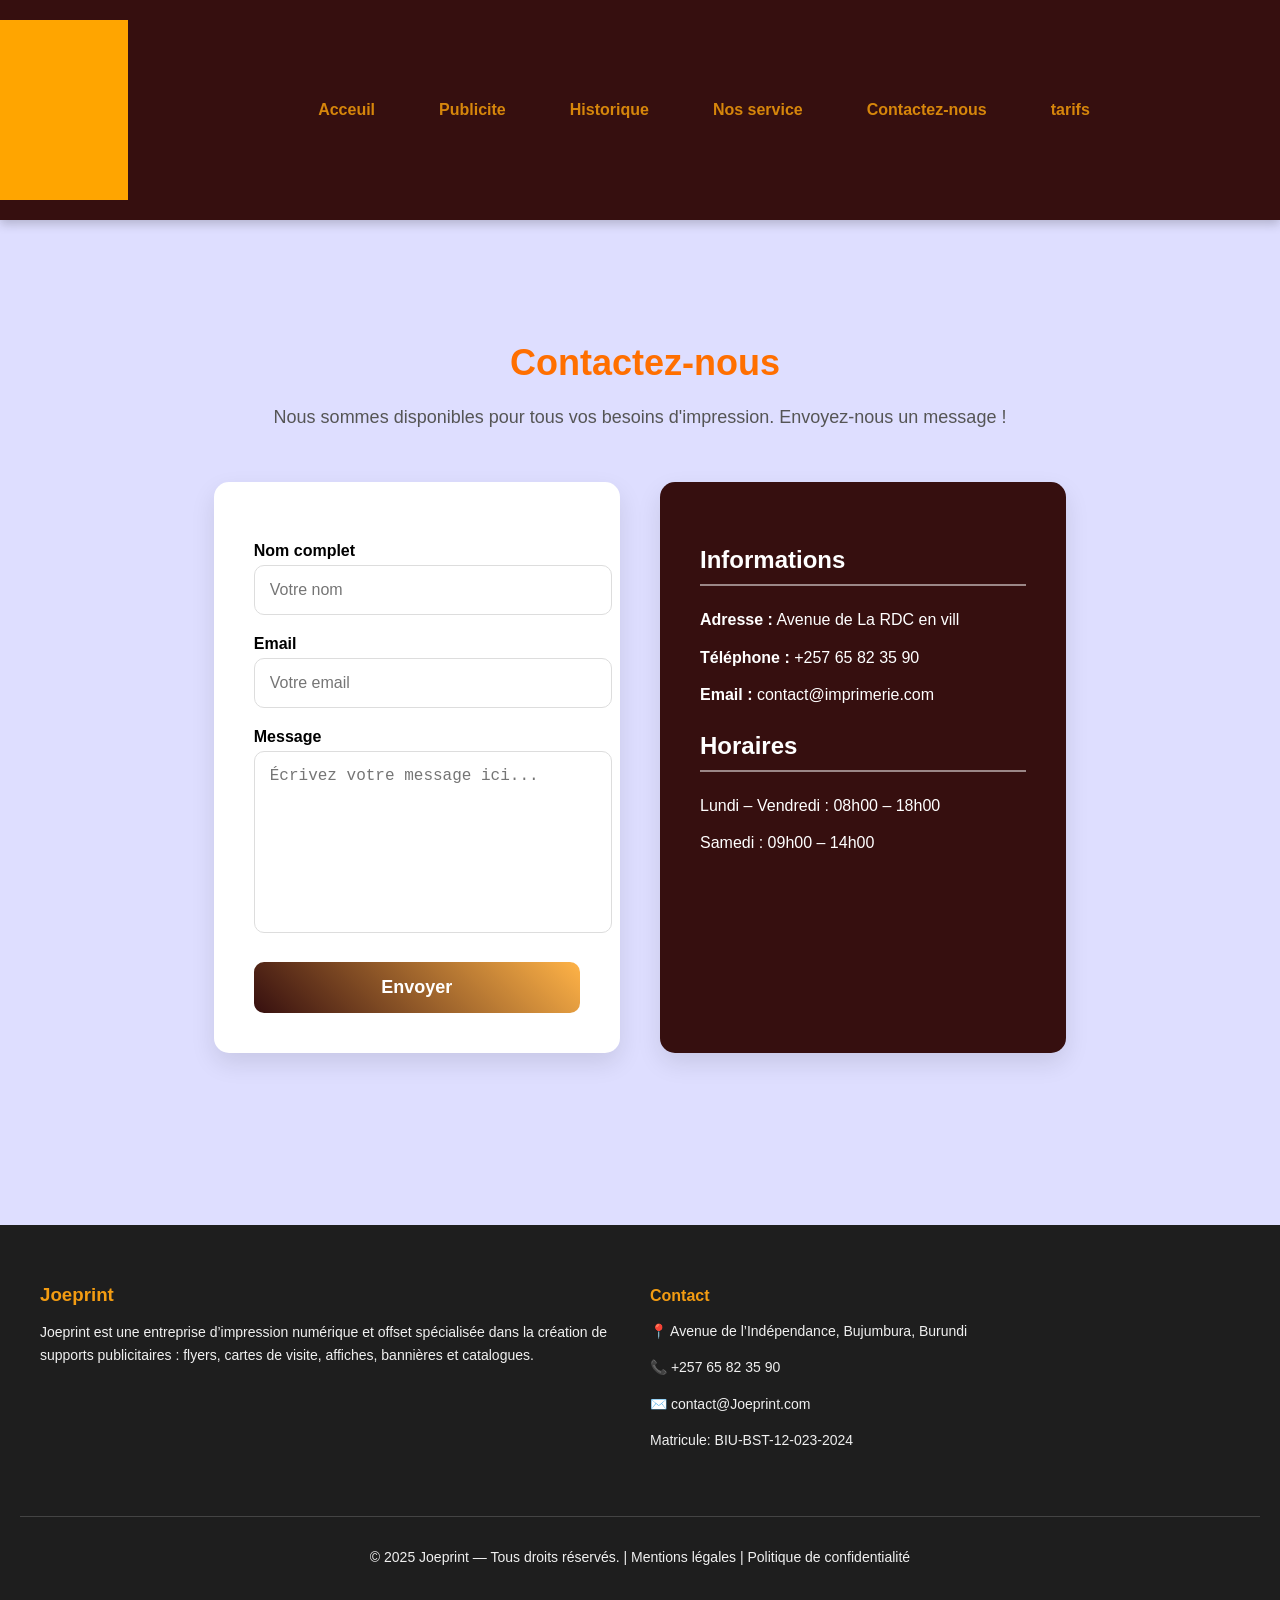
==== htmls/contacter_nous.html @ 26079d5d "le premier puul" ====
<!DOCTYPE html>
<html lang="fr">
<head>
    <meta charset="UTF-8">
    <meta name="viewport" content="width=device-width, initial-scale=1.0">
    <title>Contactez-nous - Imprimerie</title>
<link rel="stylesheet" href="../Styles/Allstyle.css">
</head>

<body>
    <header class="tetepub">
<div class="head22">
      <div class="log"></div>

        <div class="head1">
            <a href="../index.html" class="link">Acceuil</a><!--objectif-->
            <a href="publicite.html" class="link">Publicite</a>
            <a href="./historique.html" class="link">Historique</a>
            <a href="Nos_services.html" class="link">Nos service</a><!--nos contact,nos partainere-->
            <a href="./contacter_nous.html" class="link"> Contactez-nous</a>
            <a href="./htmls/taharif.html" class="link">tarifs</a>
        </div>

        <div></div>
      </div>
    </header>

    <section class="contact-section">
        <h2>Contactez-nous</h2>
        <p class="subtitle">Nous sommes disponibles pour tous vos besoins d'impression. Envoyez-nous un message !</p>

        <div class="contact-container">

            <!-- FORMULAIRE DE CONTACT -->
            <form class="contact-form">
                <label>Nom complet</label>
                <input type="text" placeholder="Votre nom">

                <label>Email</label>
                <input type="email" placeholder="Votre email">

                <label>Message</label>
                <textarea placeholder="Écrivez votre message ici..."></textarea>

                <button type="submit">Envoyer</button>
            </form>

            <!-- INFORMATIONS DE CONTACT -->
            <div class="contact-info">
                <h3>Informations</h3>
                <p><strong>Adresse :</strong> Avenue de La RDC en vill</p>
                <p><strong>Téléphone :</strong> +257 65 82 35 90</p>
                <p><strong>Email :</strong> contact@imprimerie.com</p>

                <h3>Horaires</h3>
                <p>Lundi – Vendredi : 08h00 – 18h00</p>
                <p>Samedi : 09h00 – 14h00</p>
            </div>

        </div>
    </section>
    
       <!-- ======== DEBUT DU FOOTER ======== -->
  <footer>
    <div class="footer-container">
      <!-- À propos -->
      <div class="footer-section">
        <h3>Joeprint</h3>
        <p>
          Joeprint est une entreprise d’impression numérique et offset spécialisée dans la création
          de supports publicitaires : flyers, cartes de visite, affiches, bannières et catalogues.
        </p>
      </div>

      <!-- Liens rapides -->
      
      <!----------------- Liens rapides --------------->
     

      <!-- Contact -->
      <div class="footer-section">
        <h4>Contact</h4>
        <p>📍 Avenue de l’Indépendance, Bujumbura, Burundi</p>
        <p>📞 +257 65 82 35 90</p>
        <p>✉️ contact@Joeprint.com</p>
        <p>Matricule: BIU-BST-12-023-2024</p>
        <div class="social-icons">
          <a href="#"><i class="fab fa-facebook"></i></a>
          <a href="#"><i class="fab fa-instagram"></i></a>
          <a href="#"><i class="fab fa-whatsapp"></i></a>
          <a href="#"><i class="fab fa-linkedin"></i></a>
        </div>
      </div>
    </div>





    <!-- ======== pour le mobile ======== -->
     <div class="footer-containe">
      <!-- À propos -->
      <div class="footer-section">
        <h3>Joeprint</h3>
        <p>
          Joeprint est une entreprise d’impression numérique et offset spécialisée dans la création
          de supports publicitaires : flyers, cartes de visite, affiches, bannières et catalogues.
        </p>
      </div>

      <!-- Liens rapides -->
      <div class="footer-section footer-links">
        <h4>Liens rapides</h4>
        <ul>
            <li><a href="../index.html" >Acceuil</a></li><!--objectif-->
            <li><a href="publicite.html" >Publicite</a></li>
            <li><a href="historique.html" >Historique</a></li>
            <li><a href="Nos_services.html" >Nos service</a></li>
        </ul>
      </div>
      <!-- Contact -->
      <div class="footer-section">
        <h4>Contact</h4>
        <p>📍 Avenue de l’Indépendance, Bujumbura, Burundi</p>
        <p>📞 +257 79 00 00 00</p>
        <p>✉️ contact@imprimax.com</p>
        <p>Matricule: BIU-BST-12-023-2024</p>
        <div class="social-icons">
          <a href="#"><i class="fab fa-facebook"></i></a>
          <a href="#"><i class="fab fa-instagram"></i></a>
          <a href="#"><i class="fab fa-whatsapp"></i></a>
          <a href="#"><i class="fab fa-linkedin"></i></a>
        </div>
      </div>
    </div>

    <div class="footer-bottom">
      <p>© 2025 Joeprint — Tous droits réservés. | Mentions légales | Politique de confidentialité</p>
    </div>
  </footer>
  <!-- ======== FIN DU FOOTER ======== -->

</body>
</html>
---- Styles/Allstyle.css ----
.h4{
color: rgba(0, 0, 255, 0);
}

body {
    display: flex;
    flex-direction: column;
    height: 100vh;
    width: 100%;
    margin: 0px;
    /*background:linear-gradient(rgb(192, 139, 25),white,white,white,white,rgb(192, 139, 25));*/
    background-color: rgba(0, 0, 255, 0.13);
    overflow-x: hidden;
    overflow-y: auto;
    gap: 2rem;
    font-family: 'Segoe UI', Tahoma, Geneva, Verdana, sans-serif;
    

}

body::-webkit-scrollbar {
    display: none;
}
/* ------------------------ accueill------------------*/

    /* ===== HEADER ===== */
    .tete {
        display: flex;
        flex-direction: column;
        align-items: center;
      background-color: black;
      background-color: #360f0f;
      color: #fff;
      text-align: center;
      min-height: 90%;
      border-radius: 0 0 30% 0;
    }
    .head{
        display: flex;
        justify-content: space-between;
        align-items: center;
        height: 15%;
        min-width: 100%;
    }
    .head1{
        display: flex;
        gap: 4rem;
        
    }
    .link{
        text-decoration: none;
        font-weight: 700;
        color: #d6860b;
        transition: transform 2s ease;
    }
    .link:hover{
        transform: scale(1.05);
        font-weight: 700;
        color: #d6860b;
        border-bottom: 2px solid #d6860b;
    }
    .log{
        min-height: 100%;
        width: 20%;
    }



    .tete h1 {
      font-size: 3em;
      margin-bottom: 15px;
      letter-spacing: 2px;
    }

    .tete p {
      font-size: 1.2em;
      max-width: 750px;
      margin: 0 auto 30px;
      line-height: 1.7;
    }

    .tete .linc {
      display: inline-block;
      background: #fff;
      color: #ff5722;
      padding: 12px 30px;
      border-radius: 8px;
      text-decoration: none;
      font-weight: bold;
      transition: 0.3s;
      width: 20%;
    }

    .tete .linc:hover {
      background: #222;
      color: #fff;
    }

    /* ===== SECTION ===== */
    section {
      padding: 80px 20px;
      max-width: 1200px;
      margin: auto;
    }

    h2 {
      text-align: center;
      color: #ff5722;
      margin-bottom: 40px;
      font-size: 2em;
    }

    p {
      line-height: 1.8;
    }

    /* ===== A PROPOS ===== */
    .about p {
      max-width: 950px;
      margin: auto;
      text-align: center;
      font-size: 1.05em;
    }

    /* ===== NOS VALEURS ===== */
    .values {
      display: grid;
      grid-template-columns: repeat(auto-fit, minmax(250px, 1fr));
      gap: 25px;
      margin-top: 40px;
    }

    .value {
      background: #fff;
      border-radius: 12px;
      padding: 25px;
      text-align: center;
      box-shadow: 0 4px 10px rgba(0,0,0,0.1);
      transition: 0.3s;
    }

    .value:hover {
      transform: translateY(-5px);
    }

    .value h3 {
      color: #ff5722;
      margin-bottom: 10px;
    }

    /* ===== SERVICES EN BREF ===== */
    .services-preview {

      box-shadow: 0 4px 20px rgba(0,0,0,0.1);
    }

    .service-grid {
      display: grid;
      grid-template-columns: repeat(auto-fit, minmax(280px, 1fr));
      gap: 25px;
      max-width: 1200px;
      margin: auto;
    }

    .service-item {
      background: #fafafa;
      padding: 25px;
      border-radius: 12px;
      text-align: center;
      transition: 0.3s;
    }

    .service-item:hover {
      transform: translateY(-5px);
      box-shadow: 0 4px 10px rgba(0,0,0,0.1);
    }

    .service-item img {
      width: 100%;
      border-radius: 10px;
      height: 180px;
      object-fit: cover;
      margin-bottom: 15px;
    }

    .service-item h3 {
      color: #ff5722;
      margin-bottom: 10px;
    }

    /* ===== ECO RESPONSABLE ===== */
    .eco {
      background: #f5f5f5;
      border-radius: 12px;
      padding: 50px;
      text-align: center;
      margin-top: 50px;
    }

    .eco h3 {
      color: #ff5722;
      margin-bottom: 20px;
    }

    /* ===== TÉMOIGNAGES ===== */
    .testimonials {
      background: white;
      border-radius: 12px;
      padding: 50px;
      margin-top: 60px;
      box-shadow: 0 4px 10px rgba(0,0,0,0.1);
    }

    .testimonials-grid {
      display: grid;
      grid-template-columns: repeat(auto-fit, minmax(280px, 1fr));
      gap: 25px;
    }

    .testimonial {
      background: rgb(221, 220, 220);
      border-radius: 12px;
      padding: 25px;
      font-style: italic;
      position: relative;
    }

    .testimonial::before {
      content: "❝";
      font-size: 30px;
      color: #ff5722;
      position: absolute;
      top: -10px;
      left: 10px;
    }

    .testimonial h4 {
      margin-top: 15px;
      text-align: right;
      color: #ff5722;
    }

    /* ===== CTA ===== */
    
    .cta {
      text-align: center;
      padding: 70px 20px;
background-color: #360f0f;
      color: #fff;
      background-color: #360f0f;
    }

    .cta h2 {
      margin-bottom: 20px;
    }

    .cta .linccc{
      display: inline-block;
      background-color: #d64114;
      color: #2e1007;
      padding: 15px 30px;
      border-radius: 8px;
      text-decoration: none;
      font-weight: bold;
      transition: 0.3s;
      
    }

    .cta .linccc:hover{
      background-color: rgb(228, 177, 10);
      color: #fff;
      box-shadow: 0 0 10px 0 black;
    }


/*----------------------------------------------------*/



/*----------------------------------------------------*/
.apropos {
    min-height: 34%;
    width: 95%;
    margin-left: 40px;
    text-align: justify;
}

/*----------------------------------------------------*/

.pib {
    display: flex;
    flex-direction: row;
    min-height: 50%;
    width: 98%;
    
    margin-left: 15px;
    gap: 10px;
    overflow-y: hidden;
    overflow-x: auto;
}
.pib::-webkit-scrollbar{
    display: none;
}



.pib2{
    display: flex;
    flex-direction: column;
    height: 100%;
    min-width: 17%;
    border: 2px solid orange;
    background-color: rgb(146, 146, 150);
    text-decoration: none;
    color: black;
}
.pib2::ti{

}
.img{
    height: 80%;
    width: 100%;
    background-color: white;
    border-radius: 0 0 30% 0;
}
.text{
    display: flex;
    flex-direction: column;
    width: 100%;
    height: 20%;
    gap: 5px;

}

.textbup{
width: 90%;
margin-left: 10px;
font-weight: 700;
}
.butpub{
display: flex;
text-decoration: none;
padding: 5px;
background-color: black;
color: white;
width: 30%;
justify-content: center;
margin-left: 9rem;
font-weight: 700;
border-radius: 20%;
}
.butpub:hover{
background-color: rgb(6, 6, 87);
box-shadow: 0 0 15px 0 rgb(47, 84, 185);
}
h2{
    margin-left:10px ;
}





/*----------------------------------------------------*/
.qlq {
    min-height: 50%;
    width: 100%;
    transform-style:preserve-3d;
}


/*--------------------- footer-------------------------------*/
        footer {
      background: #1e1e1e;
      color: #f0f0f0;
      padding: 40px 20px;
      font-family: Arial, sans-serif;
    }

    .footer-container {
      display: flex;
      flex-wrap: wrap;
      justify-content: space-between;
      gap: 20px;
      max-width: 1200px;
      margin: auto;
    }

    .footer-section {
      flex: 1 1 250px;
      min-width: 250px;
    }

    .footer-section h3, .footer-section h4 {
      color: #f39c12;
      margin-bottom: 15px;
    }

    .footer-section p {
      line-height: 1.6;
      font-size: 14px;
    }


    .social-icons a {
      color: #ddd;
      margin-right: 10px;
      font-size: 20px;
      transition: transform 0.3s ease, color 0.3s ease;
    }

    .social-icons a:hover {
      color: #f39c12;
      transform: scale(1.2);
    }

    .footer-bottom {
      text-align: center;
      border-top: 1px solid #444;
      padding-top: 15px;
      margin-top: 30px;
      font-size: 14px;
    }

    .footer-containe{
      display: none;
    }
    /*------------------------------------------------------------*/


.vide{
    height: 100%;
    width:30% ;
    background-color: blueviolet;
}




/*------------------------ tout les publicites des ce qu'on fait----------------------------*/
.tete2{
    display: flex;
    justify-content: center;
    align-items:center;
    min-height: 15%;
    background-color: rgb(9, 9, 85);
    gap: 20px;
}
.log {
    height: 100%;
    width: 10%;
    background-color: orange;
}
 
/* ------- pour les publcite --------*/
.lescontenus{
  height: 30px;
  width: 90%;
  background-color: #2e10074d;
  display: flex;
  justify-content: center;
  align-items: center;
  font-size: 20px;
  font-weight: 700;
}
.pub{
    min-height: 100%;
    width: 100%;
    background-color: rgba(255, 166, 0, 0.349);
}
.tetepub{
    display: flex;
    justify-content: center;
    align-items: center;
    min-height: 20%;
    background-color: #360f0f;
}
.head22{
    display: flex;
        justify-content: space-between;
        align-items: center;
        height: 100%;
        min-width: 100%;
}
.haut{
    display: flex;
    position: relative;
    justify-content: center;
    align-items: center;
    min-height: 70%;
    width: 100%;
    gap: 20px;
}
.bas{
    display: flex;
    min-height: 55%;
    width: 100%;
}
.im1{
    height: 100%;
    width: 30%;
    background-color: bisque;
}
.text3{
    display: flex;
    flex-direction: column;
    justify-content: center;
    align-items: center;
    height:100%;
    width: 30%;
  background-color: #360f0f71;
    font-weight: 700;
    border-radius: 50px;
    text-align: justify;
    font-size: 40px;
}

.lesicon{
    display: flex;
    justify-content: center;
    align-items: center;
    flex-direction: column;
    gap: 20px;
    position: relative;
    left: 2rem;
    height: 100%;
    width: 20%;
    margin-left: 20px;
}
.icon{
    transform: rotateZ(350deg);
    height: 20%;
    width: 90%;
    border: 1px solid black;
    font-size: large;
    font-weight: 700;
    border-radius:0 40% 40% 0;
    display: flex;
    justify-content: center;
    align-items: center;
    animation: colo 4s ease infinite;
}
@keyframes colo {
    0%{
        color: rgb(65, 163, 202);
        font-size: 20px;
    }
    100%{
        color: black;
    }
}
.v1{
    animation-delay: 0s;
}
.v2{
    animation-delay: 3s;
}
.v3{
    animation-delay: 6s;
}

.ecri{
    margin-left: 30px;
    text-align: justify;
    min-height: 30%;
    width: 90%;
    background-color: rgba(255, 166, 0, 0.377);
    padding: 10px;
}
.textoo{
  display: none;
}
.h3{
  display: none;
}
.lesObjecte22{
  display: none;
}

.im2{
    transform: rotateZ(30deg);
    position: relative;
    top: 2rem;
    right: 2rem;
    height:80%;
    width: 18%;
    z-index: 2;
    border-radius: 10px;
}



.imgchange{
    position: relative;
    bottom: 5rem;
   left: 4rem;
    min-height: 100%;
    width:55%;
    animation: changeimgs 16s infinite ease-in;
    object-fit: cover;
    background-repeat: no-repeat;
    background-size: 100% 100%;
    background-position: center;
    box-shadow:0 0 0 20px black ;
    border-radius: 0;
}
@keyframes changeimgs {
0%{
background-image: url(../objects/leTout.jpg);
}
15%{
background-image: url(../lesColan/colan2.jpg);
}
30%{
background-image: url(../lesColan/colan3.jpg);
}
45%{
background-image: url(../lesColan/colant.jpg);
}
60%{
background-image: url(../objects/1762935587612.jpg);
}
75%{
background-image: url(../objects/Screenshot_20251112-100719.jpg);
}
90%{
background-image: url(../objects/tass2.jpg);
}
100%{
background-image: url(../objects/tass.jpg);
}
    
}
.parent{
    display: flex;
    justify-content: center;
    align-items: center;
    min-height:100%;
    width: 100%;
    background-color: brown;
}

.lescontenus{
    min-height: 20%;
}
.surObject{
    display: flex;
    flex-direction: row;
    gap: 15px;
    min-height: 35%;
    width: 97%;
    margin-left: 20px;
    overflow-x: auto;
    overflow-y: hidden;
}
.surObject::-webkit-scrollbar{
    display: none;
}
.title{
    text-align: start;
    color: #111;
}
.object{
    display: flex;
    flex-direction: column;
    height: 98.5%;
    min-width: 11%;
    display: flex;
    flex-direction: column;
    margin-left: 5px;
    border: 1px solid black;
  text-decoration: none;
    border-radius: 0 0 10% 10%;
    transition: transform 0.4s ease;
    color: black;
}
.object:hover{
box-shadow: 0 0 30px 0 black;
transform:  scale(1.05);
}
.phot{
    height: 80%;
    width: 100%;

    border-radius: 0 0 10% 10%;
}

.object2{
    display: flex;
    justify-content: center;
    align-items: center;
    font-weight: 700;
    height: 20%;
    width: 100%;
    border-radius: 0 0 70% 0;
    border-bottom: 1px solid black;
}

.contain{
    display: flex;
    gap: 20px;
    min-height:50% ;
}
.bloc{
    display: flex;
    justify-content: center;
    align-items: center;
    height: 100%;
    width: 50%;
    box-shadow: 0 0 10px 0 black;
}
.pic1{
    height: 100%;
    width: 40%;
    background-color:red ;
}
.bloc1{
    display: flex;
    justify-content: center;
    align-items: center;
    height: 60%;
    width: 55%;
background-color: #360f0fe7;
    border-radius: 0 10% 10% 0;
    font-weight: 700;
    color: rgb(187, 181, 181);
}
.pus{
    width: 90%;
    text-align: justify;
    margin-left: 10px;
}


/*-----------------petit portefolio du chef des designers de joeprint ---------*/

    /* ===== SECTION CHEF DESIGNER ===== */
    .designer-section {
      display: flex;
      flex-wrap: wrap;
      align-items: center;
      justify-content: center;
      background-color: #360f0f;
      padding: 60px 20px;
      max-width: 1200px;
      margin: 60px auto;
      border-radius: 15px;
      box-shadow: 0 4px 12px rgba(0, 0, 0, 0.1);
    }

    .designer-photo {
      flex: 1 1 300px;
      text-align: center;
    }

    .designer-photo img {
      width: 260px;
      height: 260px;
      border-radius: 50%;
      object-fit: cover;
      border: 4px solid #f39c12;
      box-shadow: 0 4px 10px rgba(0,0,0,0.2);
      transition: transform 0.3s ease;
      background-color: #111;
    }

    .designer-photo img:hover {
      transform: scale(1.05);
    }
    .designer-info {
      flex: 1 1 400px;
      padding: 20px;
    }

    .designer-info h2 {
      color: #f39c12;
      margin-bottom: 10px;
      font-size: 28px;
    }

    .designer-info h4 {
      color: #555;
      margin-bottom: 20px;
      font-size: 18px;
    }

    .designer-info p {
      font-size: 15px;
      line-height: 1.7;
      margin-bottom: 25px;
      color: white;
    }

    .btn-designers {
      display: inline-block;
      background: #f39c12;
      color: white;
      padding: 10px 25px;
      text-decoration: none;
      border-radius: 25px;
      transition:transform 0.2s ease;
      font-weight: bold;
    }

    .btn-designers:hover {
      background: #d6860b;
      transform: scale(1.05);
    }
/*------------------------ page qui presante tout les designers----------------------------*/

h1, h2 {
      text-align: center;
      color: #f39c12;
      margin-bottom: 10px;
    }

    p {
      line-height: 1.7;
    }

    /* ===== SECTION PRESENTATION ENTREPRISE ===== */
    .about-section {
      background: #fff;
      padding: 60px 20px;
      max-width: 1000px;
      margin: 40px auto;
      border-radius: 15px;
      box-shadow: 0 4px 10px rgba(0, 0, 0, 0.1);
      text-align: center;
    }

    .about-section h1 {
      font-size: 32px;
      margin-bottom: 20px;
    }

    .about-section p {
      font-size: 16px;
      color: #555;
      max-width: 800px;
      margin: auto;
    }

    /* ===== SECTION DESIGNERS ===== */
    .designers-section {
      max-width: 1200px;
      margin: 50px auto;
      padding: 0 20px;
    }

    .designers-grid {
      display: grid;
      grid-template-columns: 1fr 1fr;
      gap: 25px;
    }

    .designer-card {
      background: #fff;
      border-radius: 15px;
      box-shadow: 0 4px 10px rgba(0, 0, 0, 0.1);
      text-align: center;
      padding: 20px;
      transition: transform 0.3s ease, box-shadow 0.3s ease;
    }

    .designer-card:hover {
      transform: translateY(-8px);
      box-shadow: 0 8px 18px rgba(0, 0, 0, 0.2);
    }

    .designer-card img {
      width: 150px;
      height: 150px;
      border-radius: 50%;
      object-fit: cover;
      border: 3px solid #f39c12;
      margin-bottom: 15px;
    }

    .designer-card h3 {
      color: #f39c12;
      margin-bottom: 5px;
    }

    .designer-card h4 {
      font-weight: 500;
      color: #666;
      margin-bottom: 10px;
    }

    .designer-card p {
      font-size: 14px;
      color: #555;
      margin-bottom: 15px;
    }

    .social-icons a {
      color: #666;
      margin: 0 6px;
      font-size: 18px;
      transition: color 0.3s ease, transform 0.2s ease;
    }

    .social-icons a:hover {
      color: #f39c12;
      transform: scale(1.2);
    }

      /* ===== RESPONSIVE ===== */
    @media (max-width: 768px) {
      .about-section p {
        padding: 0 10px;
      }
    }
/*-------------------------------------------------- Nos service----------------------------------------*/

    .kicwa {
        display: flex;
        flex-direction: column;
      background-color: #360f0f;
      color: #fff;
      text-align: center;
      width: 100%;
      min-height: 60%;
    }
    .head23{
    display: flex;
        justify-content: space-between;
        align-items: center;
        height: 25%;
        min-width: 100%;
}
.imagechange1{
  display: none;
}
.J0{
  display: none;
}

    .kicwa h1 {
      font-size: 2.5em;
      margin-bottom: 10px;
      color: #ff5722;
    }

    .kicwa p {
      font-size: 1.1em;
      max-width: 700px;
      margin: 0 auto;
    }

    section {
      padding: 60px 20px;
      max-width: 1200px;
      margin: auto;
    }

    .intro {
      text-align: center;
      margin-bottom: 40px;
    }

    .intro h2 {
      font-size: 2em;
      color: #ff5722;
      margin-bottom: 10px;
    }

    .intro p {
      font-size: 1em;
      line-height: 1.7;
      max-width: 800px;
      margin: 0 auto;
    }

    .services {
      display: grid;
      grid-template-columns: repeat(auto-fit, minmax(300px, 1fr));
      gap: 25px;
      margin-top: 40px;
    }

    .service {
      background: #fff;
      border-radius: 12px;
      padding: 25px;
      box-shadow: 0 4px 10px rgba(0,0,0,0.1);
      transition: transform 0.3s ease;
    }

    .service:hover {
      transform: translateY(-5px);
    }

    .service img {
      width: 100%;
      border-radius: 10px;
      margin-bottom: 15px;
    }

    .service h3 {
      color: #ff5722;
      margin-bottom: 10px;
    }

    .service p {
      font-size: 0.95em;
      line-height: 1.6;
    }

    .about {
      margin-top: 60px;
      background: #fff;
      border-radius: 12px;
      padding: 40px;
      box-shadow: 0 4px 10px rgba(0,0,0,0.1);
    }

    .about h2 {
      color: #ff5722;
      text-align: center;
      margin-bottom: 20px;
    }

    .about p {
      text-align: justify;
      line-height: 1.8;
    }

    .cta {
      text-align: center;
      margin-top: 50px;
    }

    .cta a {
      display: flex;
      background: #ffd622;
      color: #fff;
      padding: 15px 30px;
      border-radius: 8px;
      text-decoration: none;
      font-weight: bold;
      transition: background 0.3s ease;
      border: 3px solid black;
    }

    .ctaa a:hover {
      background-color: orange;
    }
    .ctaa{
      display: none;
    }







/*------------------------------------------------------------------------------------------*/
/*------------------------ publicite sur chaque produit ----------------------------*/



    nav {
      background: #333;
      text-align: center;
    }

    nav a {
      color: white;
      text-decoration: none;
      padding: 15px 25px;
      display: inline-block;
      transition: 0.3s;
    }

    nav a:hover {
      background: #f39c12;
    }

    .hero {
        display: flex;
        justify-content: center;
        align-items: center;
    
color: white;
      text-align: center;
      min-height: 50%;
      width: 90%;
    }
    
    /*--------------animation des publicites----------------------*/
    .le_centre{
        position: relative;
        min-height: 100%;
        width: 30%;
        transform-style:preserve-3d;
        animation: infinii 7s linear infinite ;
    }
    @keyframes infinii{
        0%{
            transform: rotateY(0deg);
        }
        100%{
            transform: rotateY(360deg);
        }
    }
    .iteme{
        position: absolute;
        height: 100%;
        width: 100%;
        background-color: blanchedalmond;
        backface-visibility: hidden;
        transform: rotateY(var(--i)) translateZ(320px);
        box-shadow: 0 10px 20px 0 black;
        border-radius: 10px;
    }
    .ph{
      height:100% ;
      width: 100%;
      object-fit: cover;
      background-position: cover;
      border-radius: 15px;
    }


 

    .section {
      max-width: 1100px;
      margin: 60px auto;
      background: white;
      padding: 40px;
      border-radius: 15px;
      box-shadow: 0 4px 15px rgba(0,0,0,0.1);
    }

    .section h2 {
      color: #e67e22;
      border-left: 5px solid #e67e22;
      padding-left: 10px;
    }

    .section p {
      line-height: 1.8;
      margin-top: 15px;
      text-align: justify;
    }

    .features {
      display: grid;
      grid-template-columns: repeat(auto-fit, minmax(250px, 1fr));
      gap: 25px;
      margin-top: 30px;
    }

    .feature {
      background: #fff7e6;
      padding: 20px;
      border-radius: 10px;
      text-align: center;
      box-shadow: 0 3px 10px rgba(0,0,0,0.05);
      transition: 0.3s;
    }

    .feature:hover {
      transform: translateY(-5px);
      box-shadow: 0 6px 15px rgba(0,0,0,0.15);
    }

    .feature i {
      font-size: 35px;
      color: #f39c12;
      margin-bottom: 10px;
    }

    .feature h3 {
      color: #e67e22;
      margin-bottom: 10px;
    }

    .gallery {
      display: grid;
      grid-template-columns: repeat(auto-fit, minmax(250px, 1fr));
      gap: 20px;
      margin-top: 40px;
    }

    .gallery img {
      width: 100%;
      height: 200px;
      border-radius: 10px;
      object-fit: cover;
      transition: transform 0.3s ease, box-shadow 0.3s ease;
    }

    .gallery img:hover {
      transform: scale(1.05);
      box-shadow: 0 6px 15px rgba(0,0,0,0.3);
    }

    .cta {
      text-align: center;
      margin-top: 50px;
    }

    .cta a {
      display: inline-block;
      background-color: #360f0f;
      color: white;
      padding: 15px 40px;
      border-radius: 30px;
      text-decoration: none;
      font-size: 18px;
      transition: 0.3s;
    }

    .cta a:hover {
      background: #d6860b;
      transform: scale(1.05);
    }
    @media (max-width: 768px) {
      header h1 { font-size: 30px; }
      .hero h2 { font-size: 26px; }
    }
/*--------------------------- historique------------------------*/

    header {
      background: #f39c12;
      color: white;
      padding: 20px 0;
      text-align: center;
      box-shadow: 0 4px 10px rgba(0,0,0,0.2);
    }

    header h1 {
      margin: 0;
      font-size: 32px;
      letter-spacing: 1px;
    }

    nav {
      background: #333;
      text-align: center;
    }

    nav a {
      display: inline-block;
      color: white;
      text-decoration: none;
      padding: 14px 25px;
      transition: 0.3s;
    }

    nav a:hover {
      background: #f39c12;
    }

    .container {
      max-width: 1100px;
      margin: 40px auto;
      background: white;
      padding: 40px;
      border-radius: 15px;
      box-shadow: 0 4px 15px rgba(0,0,0,0.1);
    }

    .container h2 {
      color: #f39c12;
      font-size: 28px;
      margin-bottom: 15px;
      border-left: 5px solid #f39c12;
      padding-left: 10px;
    }

    .timeline {
      position: relative;
      margin: 40px 0;
      padding-left: 40px;
    }

    .timeline::before {
      content: '';
      position: absolute;
      top: 0;
      left: 15px;
      width: 3px;
      height: 100%;
      background: #f39c12;
    }

    .timeline-item {
      margin-bottom: 40px;
      position: relative;
    }

    .timeline-item::before {
      content: '';
      position: absolute;
      top: 10px;
      left: -3px;
      width: 15px;
      height: 15px;
      border-radius: 50%;
      background: #f39c12;
    }

    .timeline-item h3 {
      margin: 0 0 5px 0;
      color: #222;
      font-size: 20px;
    }

    .timeline-item span {
      color: #999;
      font-size: 14px;
      
    }

    .timeline-item p {
      margin-top: 8px;
      text-align: justify;
    }

    .vision-section {
      margin-top: 60px;
      background: #fff8e7;
      padding: 30px;
      border-radius: 10px;
    }

    .vision-section h3 {
      color: #f39c12;
    }
    .tetepuq{
    display: flex;
    justify-content: center;
    align-items: center;
    min-height: 20%;
    background-color: #360f0f;
}
/*------------------------------ flyer --------------------*/
.parente{
  display: none;
}
.phh{
  display: none;
}

/*===================== les taharif =========================*/
        h2 {
            text-align: center;
            font-size: 36px;
            margin-bottom: 10px;
            color: #ff6f00;
        }

        .subtitle {
            text-align: center;
            margin-bottom: 40px;
            font-size: 18px;
            color: #555;
        }

        table {
            width: 100%;
            border-collapse: collapse;
            background: #fff;
            border-radius: 10px;
            overflow: hidden;
            box-shadow: 0 10px 25px rgba(0,0,0,0.1);
        }

        th, td {
            padding: 15px 20px;
            text-align: center;
        }

        th {
      background-color: #360f0f;
            color: white;
            font-size: 18px;
        }

        tr:nth-child(even) {
            background: #f9f9f9;
        }

        tr:hover {
            background: #ffe6cc;
            transition: background 0.3s ease;
        }

        td.price {
            font-weight: bold;
            color: #ff6f00;
        }

        /* Section Vidéos + Audios */
        .media-section {
            margin-top: 60px;
        }

        .media-title {
            text-align: center;
            font-size: 30px;
            margin-bottom: 20px;
            color: #ff6f00;
        }

        .media-container {
            display: flex;
            flex-wrap: wrap;
            gap: 30px;
            justify-content: center;
        }

        video, audio {
            width: 100%;
            max-width: 400px;
            border-radius: 10px;
            box-shadow: 0 10px 25px rgba(0,0,0,0.15);
        }
        .jo{
          min-height: 20%;
        }

        @media (max-width: 768px) {
            table, thead, tbody, th, td, tr {
                display: block;
            }

            th {
                position: sticky;
                top: 0;
                background: #ff6f00;
                color: white;
                text-align: left;
            }

            td {
                text-align: left;
                padding-left: 50%;
                position: relative;
            }

            td::before {
                content: attr(data-label);
                position: absolute;
                left: 20px;
                font-weight: bold;
                color: #555;
            }
        }

        /*================================== contactez nous ======================*/
         h2 {
            font-size: 36px;
            text-align: center;
            margin-bottom: 10px;
            color: #ff6f00;
        }

        .subtitle {
            text-align: center;
            margin-bottom: 50px;
            font-size: 18px;
            color: #555;
        }

        /* ===== Container ===== */
        .contact-container {
            display: flex;
            justify-content: space-between;
            gap: 40px;
            flex-wrap: wrap;
            max-width: 1200px;
            margin: 0 auto 80px;
            padding: 0 20px;
        }

        /* ===== Formulaire ===== */
        .contact-form {
            background: #ffffff;
            padding: 40px;
            border-radius: 15px;
            flex: 1;
            min-width: 300px;
            box-shadow: 0 10px 25px rgba(0,0,0,0.1);
            transition: transform 0.3s ease;
        }

        .contact-form:hover {
            transform: translateY(-5px);
        }

        .contact-form label {
            display: block;
            margin-top: 20px;
            font-weight: 600;
        }

        .contact-form input,
        .contact-form textarea {
            width: 100%;
            padding: 15px;
            margin-top: 5px;
            border: 1px solid #ddd;
            border-radius: 10px;
            font-size: 16px;
            transition: border 0.3s ease;
        }

        .contact-form input:focus,
        .contact-form textarea:focus {
            border-color: #ff6f00;
            outline: none;
        }

        .contact-form textarea {
            resize: none;
            height: 150px;
        }

        .contact-form button {
            margin-top: 25px;
            padding: 15px;
            width: 100%;
            border: none;
            background: linear-gradient(45deg, #360f0f, #ffb347);
            color: white;
            font-size: 18px;
            font-weight: bold;
            border-radius: 10px;
            cursor: pointer;
            transition: background 0.3s ease, transform 0.2s ease;
        }

        .contact-form button:hover {
            background: linear-gradient(45deg, #360f0f, #ffc76b);
            transform: scale(1.05);
        }

        /* ===== Infos ===== */
        .contact-info {
            background: #360f0f;
            color: white;
            padding: 40px;
            border-radius: 15px;
            flex: 1;
            min-width: 300px;
            box-shadow: 0 10px 25px rgba(0,0,0,0.1);
        }

        .contact-info h3 {
            margin-bottom: 20px;
            font-size: 24px;
            border-bottom: 2px solid rgba(255,255,255,0.5);
            padding-bottom: 10px;
        }

        .contact-info p {
            margin: 10px 0;
            font-size: 16px;
        }

        /* ===== Responsive ===== */
        @media (max-width: 900px) {
            .contact-container {
                flex-direction: column;
                gap: 30px;
            }
        }
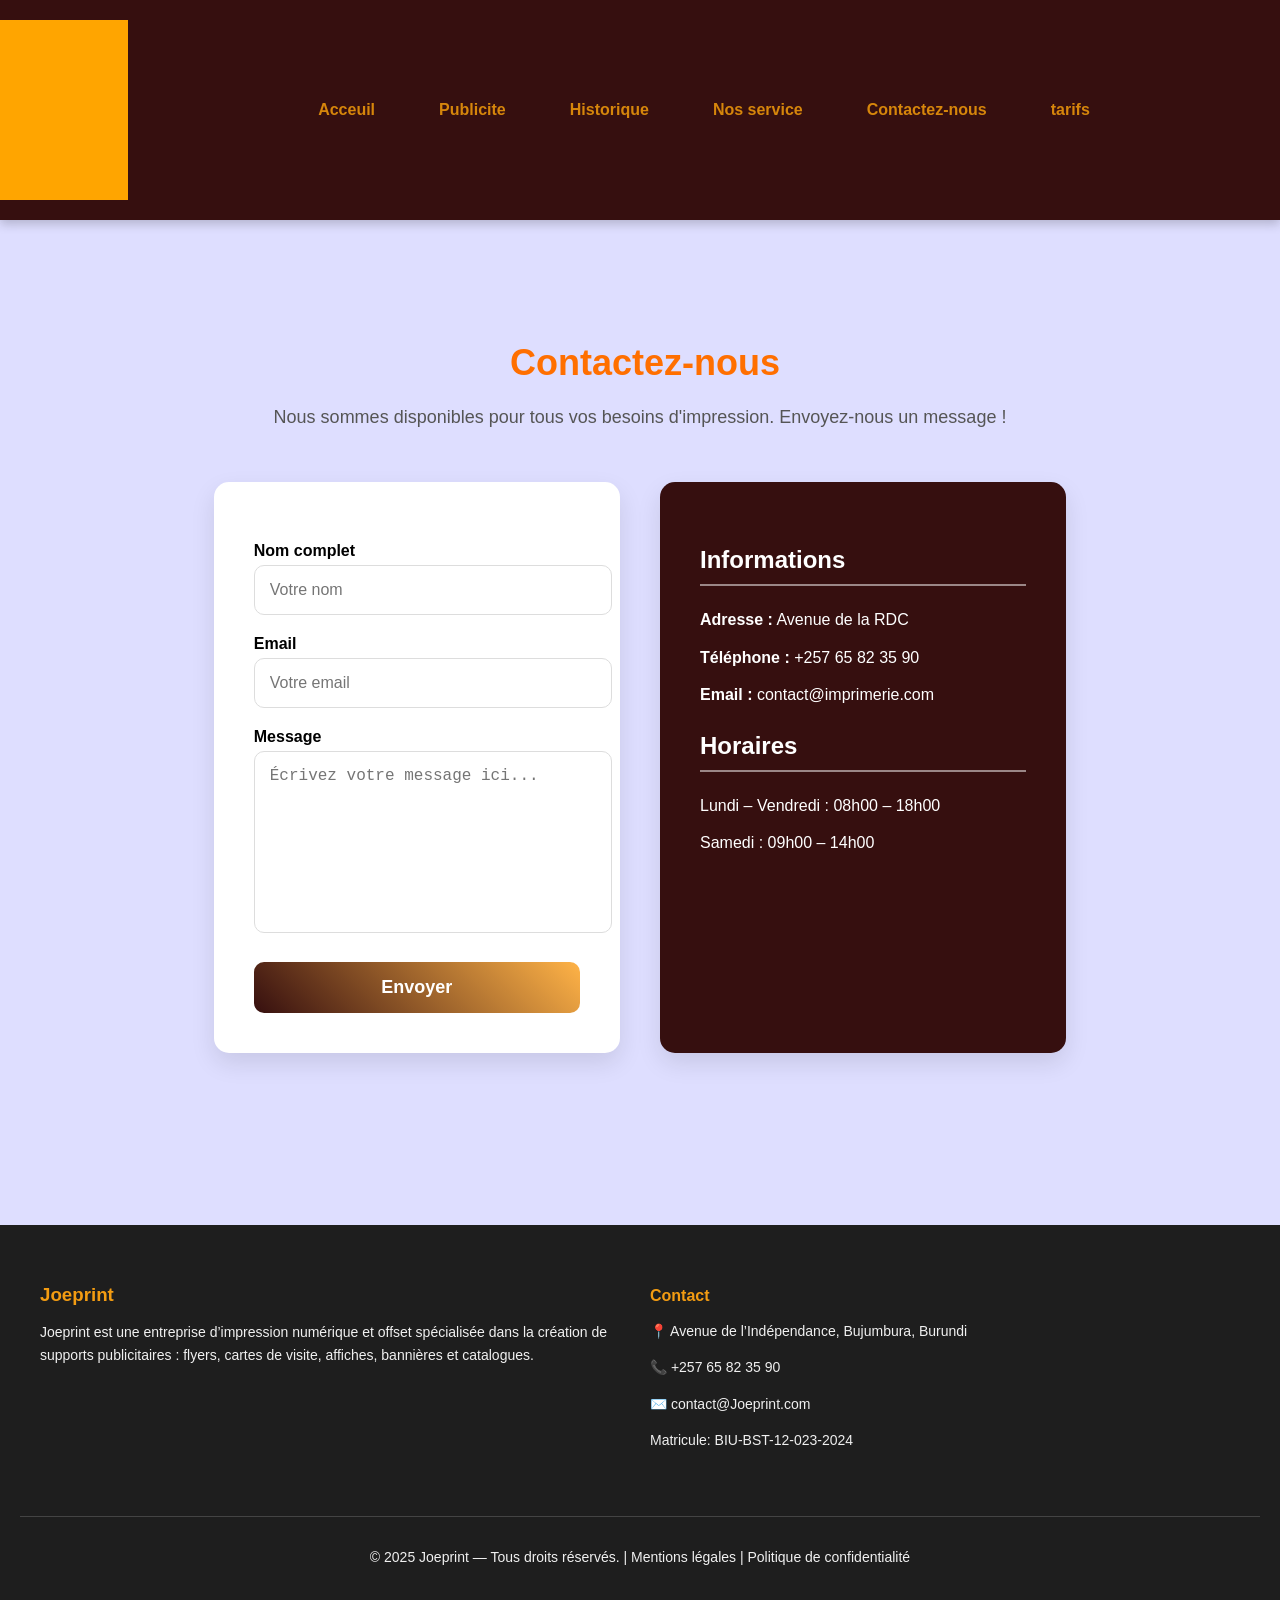
==== commit b840ea8f: "le premier puul" ====
--- a/htmls/contacter_nous.html
+++ b/htmls/contacter_nous.html
@@ -1,66 +1,82 @@
 <!DOCTYPE html>
 <html lang="fr">
+
 <head>
-    <meta charset="UTF-8">
-    <meta name="viewport" content="width=device-width, initial-scale=1.0">
-    <title>Contactez-nous - Imprimerie</title>
-<link rel="stylesheet" href="../Styles/Allstyle.css">
+  <meta charset="UTF-8">
+  <meta name="viewport" content="width=device-width, initial-scale=1.0">
+  <title>Contactez-nous - Imprimerie</title>
+  <link rel="stylesheet" href="../Styles/Allstyle.css">
+  <link rel="stylesheet" href="../Styles/mediastyle.css">
 </head>
 
 <body>
-    <header class="tetepub">
-<div class="head22">
+  <header class="tetepub">
+    <div class="head22">
       <div class="log"></div>
 
-        <div class="head1">
-            <a href="../index.html" class="link">Acceuil</a><!--objectif-->
-            <a href="publicite.html" class="link">Publicite</a>
-            <a href="./historique.html" class="link">Historique</a>
-            <a href="Nos_services.html" class="link">Nos service</a><!--nos contact,nos partainere-->
-            <a href="./contacter_nous.html" class="link"> Contactez-nous</a>
-            <a href="./htmls/taharif.html" class="link">tarifs</a>
-        </div>
+      <div class="head1">
+        <a href="../index.html" class="link">Acceuil</a><!--objectif-->
+        <a href="publicite.html" class="link">Publicite</a>
+        <a href="./historique.html" class="link">Historique</a>
+        <a href="Nos_services.html" class="link">Nos service</a><!--nos contact,nos partainere-->
+        <a href="./contacter_nous.html" class="link"> Contactez-nous</a>
+        <a href="../htmls/taharif.html" class="link">tarifs</a>
+      </div>
 
-        <div></div>
+      <div></div>
+    </div>
+  </header>
+  <div class="hhead1">
+    <div class="nav1">
+      <a href="../index.html" class="link3">Acceuil</a><!--objectif-->
+      <a href="publicite.html" class="link3">Publicite</a>
+      <a href="./historique.html" class="link3">Historique</a>
+      <a href="./Nos_services.html" class="link3">Nos service</a>
+    </div>
+
+    <div class="nav2">
+      <a href="./contacter_nous.html" class="link2"> Contactez-nous</a>
+      <a href="../htmls/taharif.html" class="link2">tarifs</a>
+    </div>
+
+  </div>
+
+  <section class="contact-section">
+    <h2 class="gg">Contactez-nous</h2>
+    <p class="subtitle">Nous sommes disponibles pour tous vos besoins d'impression. Envoyez-nous un message !</p>
+
+    <div class="contact-container">
+
+      <!-- FORMULAIRE DE CONTACT -->
+      <form class="contact-form">
+        <label>Nom complet</label>
+        <input type="text" placeholder="Votre nom">
+
+        <label>Email</label>
+        <input type="email" placeholder="Votre email">
+
+        <label>Message</label>
+        <textarea placeholder="Écrivez votre message ici..."></textarea>
+
+        <button type="submit">Envoyer</button>
+      </form>
+
+      <!-- INFORMATIONS DE CONTACT -->
+      <div class="contact-info">
+        <h3>Informations</h3>
+        <p><strong>Adresse :</strong> Avenue de la RDC</p>
+        <p><strong>Téléphone :</strong> +257 65 82 35 90</p>
+        <p><strong>Email :</strong> contact@imprimerie.com</p>
+
+        <h3>Horaires</h3>
+        <p>Lundi – Vendredi : 08h00 – 18h00</p>
+        <p>Samedi : 09h00 – 14h00</p>
       </div>
-    </header>
 
-    <section class="contact-section">
-        <h2>Contactez-nous</h2>
-        <p class="subtitle">Nous sommes disponibles pour tous vos besoins d'impression. Envoyez-nous un message !</p>
+    </div>
+  </section>
 
-        <div class="contact-container">
-
-            <!-- FORMULAIRE DE CONTACT -->
-            <form class="contact-form">
-                <label>Nom complet</label>
-                <input type="text" placeholder="Votre nom">
-
-                <label>Email</label>
-                <input type="email" placeholder="Votre email">
-
-                <label>Message</label>
-                <textarea placeholder="Écrivez votre message ici..."></textarea>
-
-                <button type="submit">Envoyer</button>
-            </form>
-
-            <!-- INFORMATIONS DE CONTACT -->
-            <div class="contact-info">
-                <h3>Informations</h3>
-                <p><strong>Adresse :</strong> Avenue de La RDC en vill</p>
-                <p><strong>Téléphone :</strong> +257 65 82 35 90</p>
-                <p><strong>Email :</strong> contact@imprimerie.com</p>
-
-                <h3>Horaires</h3>
-                <p>Lundi – Vendredi : 08h00 – 18h00</p>
-                <p>Samedi : 09h00 – 14h00</p>
-            </div>
-
-        </div>
-    </section>
-    
-       <!-- ======== DEBUT DU FOOTER ======== -->
+  <!-- ======== DEBUT DU FOOTER ======== -->
   <footer>
     <div class="footer-container">
       <!-- À propos -->
@@ -73,9 +89,9 @@
       </div>
 
       <!-- Liens rapides -->
-      
+
       <!----------------- Liens rapides --------------->
-     
+
 
       <!-- Contact -->
       <div class="footer-section">
@@ -98,7 +114,7 @@
 
 
     <!-- ======== pour le mobile ======== -->
-     <div class="footer-containe">
+    <div class="footer-containe">
       <!-- À propos -->
       <div class="footer-section">
         <h3>Joeprint</h3>
@@ -112,10 +128,10 @@
       <div class="footer-section footer-links">
         <h4>Liens rapides</h4>
         <ul>
-            <li><a href="../index.html" >Acceuil</a></li><!--objectif-->
-            <li><a href="publicite.html" >Publicite</a></li>
-            <li><a href="historique.html" >Historique</a></li>
-            <li><a href="Nos_services.html" >Nos service</a></li>
+          <li><a href="../index.html">Acceuil</a></li><!--objectif-->
+          <li><a href="publicite.html">Publicite</a></li>
+          <li><a href="historique.html">Historique</a></li>
+          <li><a href="Nos_services.html">Nos service</a></li>
         </ul>
       </div>
       <!-- Contact -->
@@ -141,4 +157,5 @@
   <!-- ======== FIN DU FOOTER ======== -->
 
 </body>
+
 </html>
--- a/Styles/Allstyle.css
+++ b/Styles/Allstyle.css
@@ -1427,7 +1427,7 @@
           min-height: 20%;
         }
 
-        @media (max-width: 768px) {
+        @media (max-width: 600px) {
             table, thead, tbody, th, td, tr {
                 display: block;
             }
@@ -1573,3 +1573,9 @@
                 gap: 30px;
             }
         }
+.hhead1{
+  display: none;
+}
+.hhead2{
+  display: none;
+}
--- a/Styles/mediastyle.css
+++ b/Styles/mediastyle.css
@@ -0,0 +1,381 @@
+@media (max-width:600px) {
+  body {
+    display: flex;
+    flex-direction: column;
+    height: 100vh;
+    width: 100%;
+    margin: 0px;
+    /*background:linear-gradient(rgb(192, 139, 25),white,white,white,white,rgb(192, 139, 25));*/
+    background-color: rgba(0, 0, 255, 0.13);
+    overflow-x: hidden;
+    overflow-y: auto;
+    gap: rem;
+    font-family: 'Segoe UI', Tahoma, Geneva, Verdana, sans-serif;
+    
+
+}
+
+    /*------------------ index-------------------*/
+
+    .head{
+        display: none;
+    }
+    .service-grid{
+        display: flex;
+        flex-direction: column;
+    }
+    .cta{
+        display: none;
+    }
+    .ctaa{
+    display: flex;
+      background-color: #360f0f;
+      color: #fff;
+      padding: 15px 30px;
+      border-radius: 8px;
+      font-weight: bold;
+      transition: background 0.3s ease;
+      gap: 10px;
+    }
+    .ctaa1{
+        display: flex;
+        justify-content: center;
+        flex-direction: column;
+        align-items: center;
+        min-height: 100%;
+        width: 50%;
+        gap: 30px;
+    }
+    .ctaa1 a {
+        text-align: center;
+        text-decoration: none;
+        font-size: 12px;
+        padding: 10px;
+        background-color: rgb(161, 108, 8);
+        border-radius: 10px;
+        color: black;
+    }
+    .ctaa1 a:hover {
+        text-align: center;
+        text-decoration: none;
+        font-size: 12px;
+        padding: 10px;
+        background-color: orange;
+        border-radius: 10px;
+        color: black;
+    }
+/*-------------------footeeer-----------------*/
+.footer-container{
+display: none;
+}
+
+    .footer-containe {
+      display: flex;
+      flex-wrap: wrap;
+      justify-content: space-between;
+      gap: 20px;
+      max-width: 1200px;
+      margin: auto;
+    }
+
+    .footer-section {
+      flex: 1 1 250px;
+      min-width: 250px;
+    }
+
+    .footer-section h3, .footer-section h4 {
+      color: #f39c12;
+      margin-bottom: 15px;
+    }
+
+    .footer-section p {
+      line-height: 1.6;
+      font-size: 14px;
+    }
+
+
+    .footer-links a {
+      color: #ddd;
+      margin-right: 10px;
+      font-size: 20px;
+      transition: transform 0.3s ease, color 0.3s ease;
+      text-decoration: none;
+      color: white;
+    }
+
+    .footer-links a:hover {
+      color: #f39c12;
+      transform: scale(1.2);
+    }
+
+    .footer-bottom {
+      text-align: center;
+      border-top: 1px solid #444;
+      padding-top: 15px;
+      margin-top: 30px;
+      font-size: 14px;
+    }
+/*------------------------------- No service --------------------*/
+    .services{
+      display: flex;
+      flex-direction: column;
+    }
+    .head23{
+    display: none;
+}
+/*------------------------------- historique--------------------*/
+.tetepuq{
+  display: none;
+}
+.J1{
+background-color: #f39c12;
+}
+/*-------------------------publicite-------------------------------------*/
+.lesicon{
+  display: none;
+}
+.imgchange{
+display: none;
+}
+.haut{
+  display: none;
+}
+
+.hautee{
+  min-height: 50%;
+  width: 100%;
+ background-color: orange;
+ border-radius: 0 0 20px 20px ;
+     animation: changeimgs 16s infinite ease-in;
+    object-fit: cover;
+    background-repeat: no-repeat;
+    background-size: 100% 100%;
+    background-position: center;
+    border-radius: 0;
+}
+.h4{
+  color: black;
+}
+@keyframes changeimgs {
+0%{
+background-image: url(../objects/leTout.jpg);
+}
+15%{
+background-image: url(../lesColan/colan2.jpg);
+}
+30%{
+background-image: url(../lesColan/colan3.jpg);
+}
+45%{
+background-image: url(../lesColan/colant.jpg);
+}
+60%{
+background-image: url(../objects/1762935587612.jpg);
+}
+75%{
+background-image: url(../objects/Screenshot_20251112-100719.jpg);
+}
+90%{
+background-image: url(../objects/tass2.jpg);
+}
+100%{
+background-image: url(../objects/tass.jpg);
+}
+    
+}
+
+.textoo{
+  min-height: 20%;
+  width: 100%;
+  background-color: red;
+}
+.lesObjecte22{
+  display: flex;
+  overflow-y: hidden;
+  overflow-x: auto;
+  min-height: 40%;
+  gap: 20px;
+}
+.obj{
+  text-decoration: none;
+  height: 100%;
+  min-width: 50%;
+}
+.h4{
+  margin-left: 20px;
+  font-weight: 700;
+  font-size: 17px;
+}
+.puc{
+  height: 100%;
+  width: 100%;
+  object-fit: cover;
+  background-size: cover;
+  border-radius: 20px;
+}
+.parente{
+min-height: 60%;
+width: 80%;
+
+display: flex;
+justify-content: center;
+align-items: center;
+}
+.centre{
+  height: 70%;
+  width: 70%;
+  transform-style: preserve-3d;
+  animation:infinii 12s linear infinite ;
+}
+.item{
+  position: absolute;
+        height: 100%;
+        width: 100%;
+        background-color: blanchedalmond;
+        backface-visibility: hidden;
+        transform: rotateY(var(--i)) translateZ(320px);
+        box-shadow: 0 10px 20px 0 black;
+        border-radius: 5px;
+          backface-visibility: visible;
+}
+/*---------------------- les object ---------------------*/
+.phh{
+  height: 100%;
+  width: 100%;
+  object-fit: cover;
+  background-size: cover;
+}
+/*---------------------- contacte nous ---------------------*/
+.gg{
+  display: block;
+  color: orange;
+}
+/*==============================le header ========================*/
+.hhead1{
+  display: block;
+  min-height: 20%;
+  background-color: #360f0f;
+  display: flex;
+  flex-direction: column;
+  justify-content: center;
+  align-items: center;
+  gap: 20px;
+}
+.nav1{
+  display: flex;
+  height: 50%;
+  width: 100%;
+  justify-content: space-evenly;
+  align-items: center;
+  gap: 20px;
+
+}
+.nav2{
+  display: flex;
+  height: 50%;
+  width: 100%;
+  justify-content: space-evenly;
+  align-items: center;
+
+}
+.link3{
+  display: flex;
+justify-content:center ;
+align-items: center;
+  border-radius: 10px;
+background-color: #f39d1269;
+  height: 40px;
+  width: 100px;
+  color: black;
+    text-decoration: none;
+      font-weight: 600;
+      transition: 0.4s ease;
+}
+.link2{
+  display: flex;
+justify-content:center ;
+align-items: center;
+  border-radius: 10px;
+  background-color: #f39d1269;
+  height: 40px;
+  width: 120px;
+  color: black;
+  text-decoration: none;
+  font-weight: 600; 
+  transition: 0.4s ease;
+}
+.link2:hover{
+  transform: scale(1.01);
+    box-shadow: 0 0 10px 0 black;
+   background-color: #f39d12;
+   color: white;
+}
+.link3:hover{
+  transform: scale(1.01);
+  box-shadow: 0 0 10px 0 black;
+  color: white;
+   background-color: #f39d12;
+}
+
+.hhead2{
+  display: block;
+  min-height: 20%;
+  background-color: #360f0f;
+  display: flex;
+  flex-direction: column;
+  justify-content: center;
+  align-items: center;
+  gap: 20px;
+  width: 90%;
+}
+img{
+  height: 100%;
+  width: 100%;
+  display: block;
+  object-fit: cover;
+  background-position: cover;
+  background-repeat: no-repeat
+}
+table{
+};
+.hero{
+  display: none;
+}
+.bas{
+  display: none;
+}
+.lescontenus{
+  display: none;
+}
+.contain{
+  display: none;
+}
+.im1{
+  display: none;
+}
+.ecri{
+  display: none;
+}
+.pp{
+  display: none;
+}
+h2{
+  display: none;
+}
+.surObject{
+  display: none;
+}
+
+.tetepub{
+  display: none;
+}
+.im2{
+  display: none;
+}
+
+.surObject{
+  min-height:50%;
+
+}
+
+}
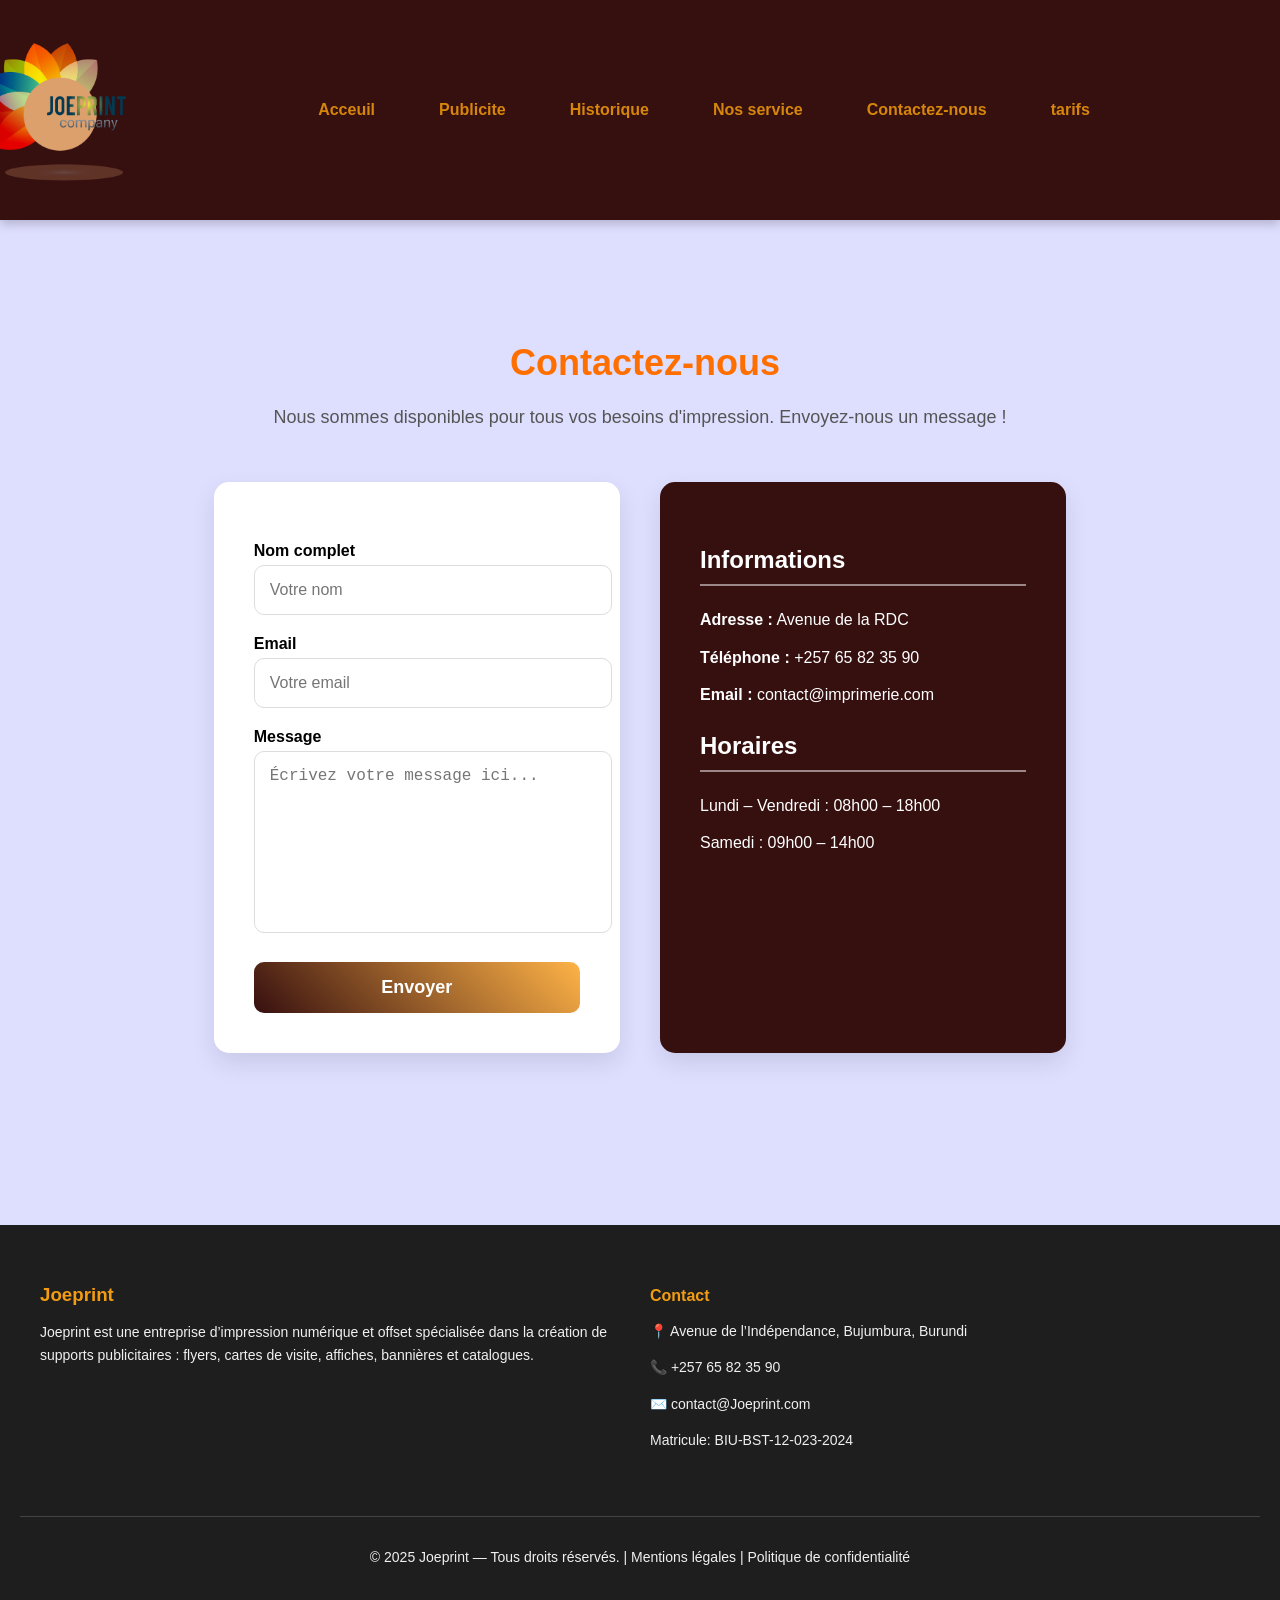
==== commit 12733f29: "bonjout" ====
--- a/htmls/contacter_nous.html
+++ b/htmls/contacter_nous.html
@@ -12,7 +12,7 @@
 <body>
   <header class="tetepub">
     <div class="head22">
-      <div class="log"></div>
+      <div class="log"><img src="../images/My logo.png" alt="" class="ph"></div>
 
       <div class="head1">
         <a href="../index.html" class="link">Acceuil</a><!--objectif-->
--- a/Styles/Allstyle.css
+++ b/Styles/Allstyle.css
@@ -450,7 +450,6 @@
 .log {
     height: 100%;
     width: 10%;
-    background-color: orange;
 }
  
 /* ------- pour les publcite --------*/
--- a/Styles/mediastyle.css
+++ b/Styles/mediastyle.css
@@ -377,5 +377,10 @@
   min-height:50%;
 
 }
-
+.le_centre{
+  display: none;
+}
+.hero{
+  display: none;
+}
 }
